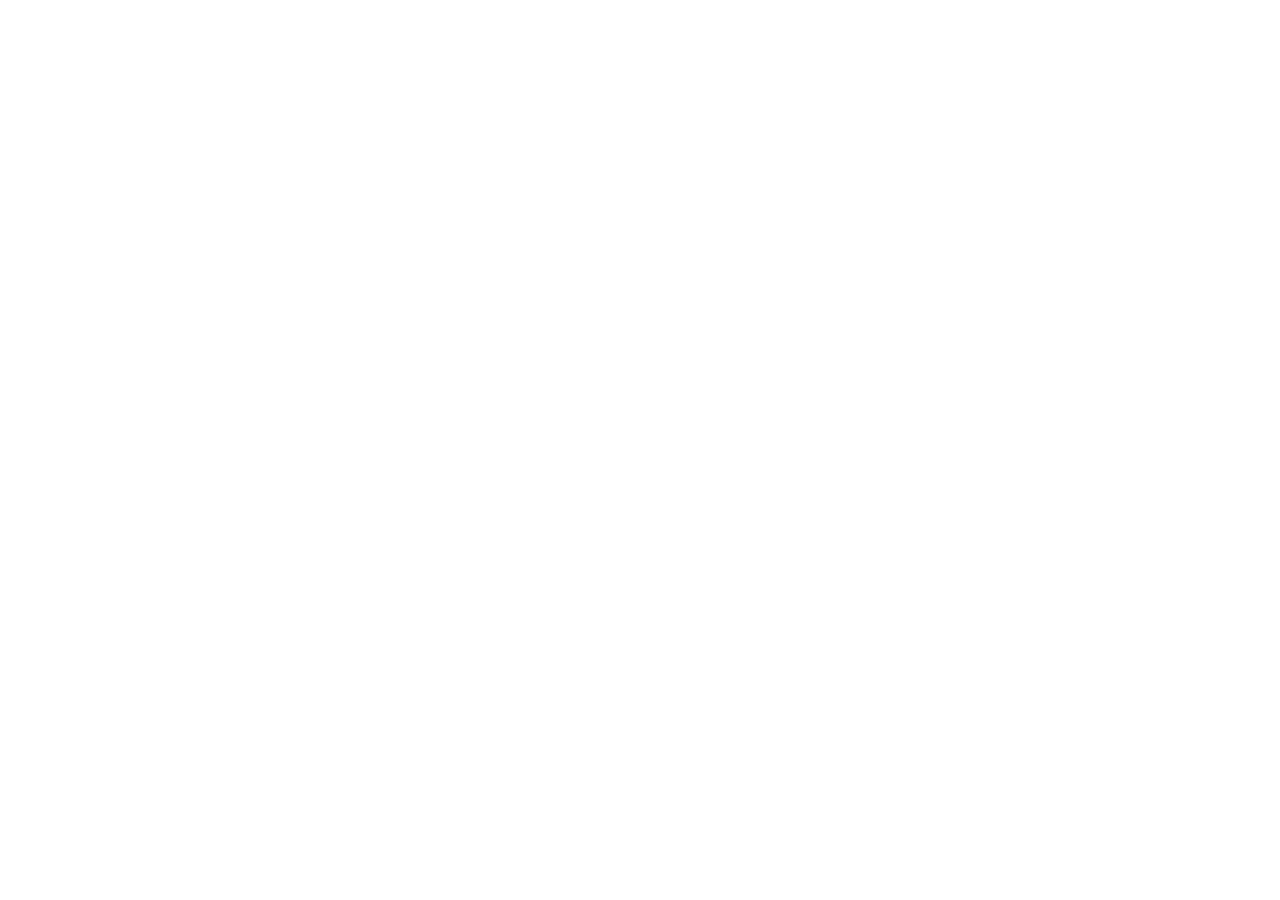
==== Day_03/index.html @ d4886fd7 "add day 03 start" ====
<!DOCTYPE html>
<html lang="en">

<head>
  <meta charset="UTF-8">
  <meta name="viewport" content="width= , initial-scale=1.0">
  <title>Day_02</title>
  <link rel="stylesheet" href="./style.css">
</head>

<body>


  <div class="container">

  </div>


  <script src="./Arithmetic.js"></script>
  <script src="./Assignment.js"></script>
  <script src="./LogicalAssignment.js"></script>
  <script src="./Comparison.js"></script>
  <script src="./Conditionals.js"></script>
  <script src="./Ternary.js"></script>
  <script src="./Logical.js"></script>
  <script src="./Bitwise.js"></script>
</body>

</html>
---- Day_03/style.css ----
.container {
   width: 80%;
   max-width: 1200px;
   margin: 50px auto;
  }

  h1 {
   background-color: rgb(179, 255, 0);
   text-align: center;
  }

  h2 {
   margin: auto;
   width: 50%;
   font-size: 32px;
   font-family: Arial, sans-serif;
   font-weight: bold;
   text-align: center;
   text-transform: uppercase;
   margin-bottom: 20px;
   margin-top: 50px;
   background-color: #4CAF50;
   color: white;
  }

  h3 {
   margin-top: 0;
   margin-bottom: 0;
  color: #ffffff;
  font-size: 24px;
  font-family: Arial, sans-serif;
  font-weight: bold;
  background-color: #e95d5d;
  padding: 10px;
  text-align: center;
}

  p {
   color: #333;
   font-size: 18px;
   background-color: #f2f2f2;
   text-align: left;
   padding: 10px;
  }

  .keyword {
   text-transform: lowercase;
   color: red;
  }

  #insert_img img {
   width: 400px;
   height: 300px;
   object-fit: cover;
  }


  .variable_style {
   font-weight: 900;
   color: blue;
  }

  #constobject, #changeobject, #addobject, #Datatypes{
   margin-bottom: 20px;
   width: 500px;
   height: auto;
   border: 5px solid #e95d5d;
   border-radius: 8px;
  }

  #changeobject h3{
  background-color: green;
  }


/* table */
  table {
  width: 100%;
  border-collapse: collapse;
  margin-top: 0;
}

th,
td {
  border: 1px solid #ddd;
  padding: 10px;
  text-align: left;
  font-size: 18px;
  color: #090909;
}
.head_bold{
 text-align: center;
 font-weight: bold;
 color:rgb(255, 106, 0)
}
th {
  background-color: #4CAF50;
  color: white;
}

tr:nth-child(even) {
  background-color: #f2f2f2;
}

tr:hover {
  background-color: #ddd;
}
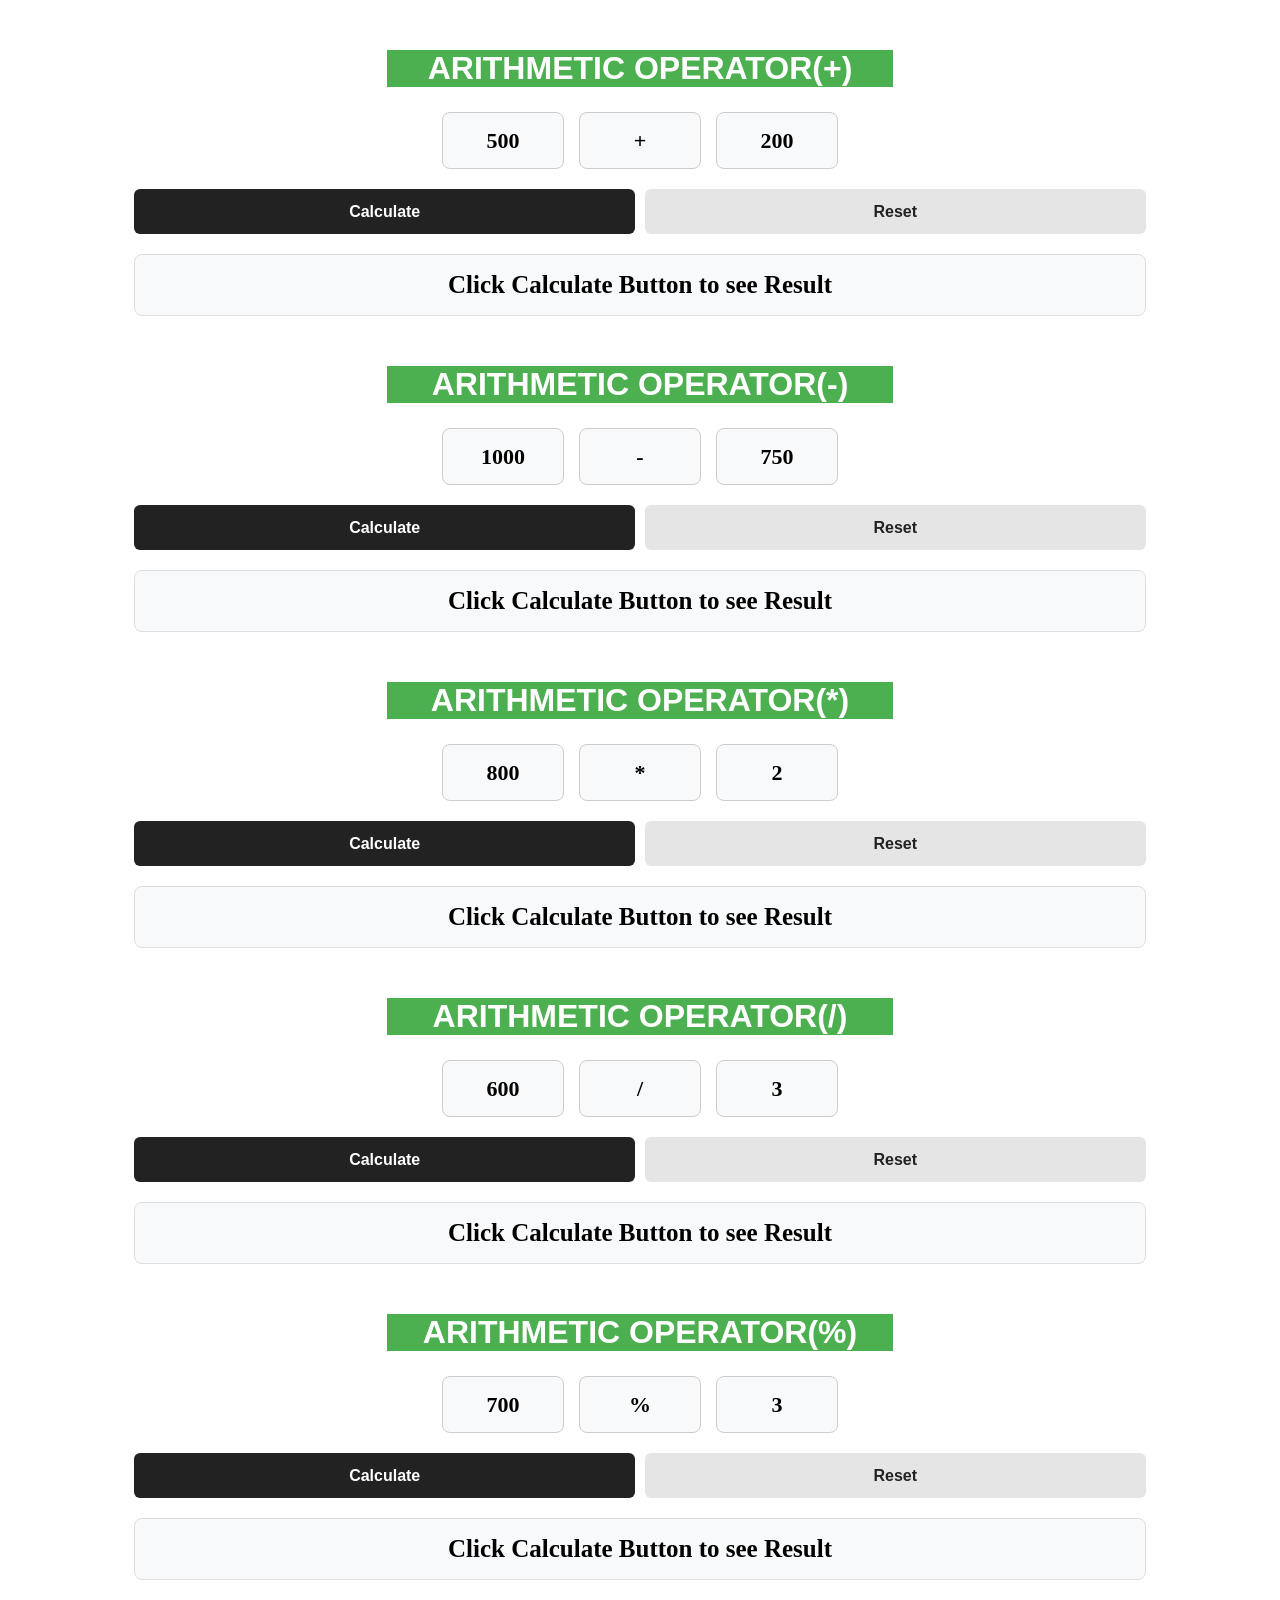
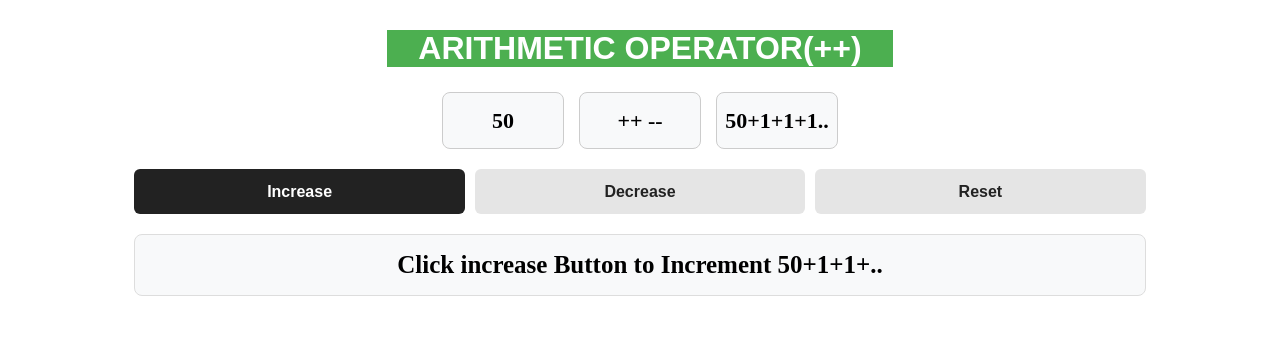
==== commit 18c58d98: "Arithmetic practice complate" ====
--- a/Day_03/index.html
+++ b/Day_03/index.html
@@ -12,6 +12,171 @@
 
 
   <div class="container">
+    <!-- Arithmetic Operator(+) -->
+    <div class="operator-box">
+
+      <h2>Arithmetic Operator(+)</h2>
+
+      <div class="calculation">
+
+        <div id="arinumber1"></div>
+
+        <div id="arioperator"></div>
+
+        <div id="arinumber2"></div>
+
+      </div>
+
+      <div class="button-area">
+        <button id="ariBtn" class="ariBtn">Calculate</button>
+        <button id="ariReset" class="ariReset">Reset</button>
+      </div>
+
+      <div id="ariresult" class="result">
+        Click Calculate Button to see Result
+      </div>
+
+    </div>
+
+
+    <!-- Arithmetic Operator(-) -->
+    <div class="operator-box">
+
+
+
+      <h2>Arithmetic Operator(-)</h2>
+
+      <div class="calculation">
+
+        <div id="arinumberm1"></div>
+
+        <div id="arioperatorm"></div>
+
+        <div id="arinumberm2"></div>
+
+      </div>
+
+      <div class="button-area">
+        <button id="ariBtnm" class="ariBtn">Calculate</button>
+        <button id="ariResetm" class="ariReset">Reset</button>
+      </div>
+
+      <div id="ariresultm" class="result">
+        Click Calculate Button to see Result
+      </div>
+
+    </div>
+
+
+    <!-- Arithmetic Operator(*) -->
+    <div class="operator-box">
+
+
+
+      <h2>Arithmetic Operator(*)</h2>
+
+      <div class="calculation">
+
+        <div id="arinumbermu1"></div>
+
+        <div id="arioperatormu"></div>
+
+        <div id="arinumbermu2"></div>
+
+      </div>
+
+      <div class="button-area">
+        <button id="ariBtnmu" class="ariBtn">Calculate</button>
+        <button id="ariResetmu" class="ariReset">Reset</button>
+      </div>
+
+      <div id="ariresultmu" class="result">
+        Click Calculate Button to see Result
+      </div>
+
+    </div>
+
+
+    <!-- Arithmetic Operator(/) -->
+    <div class="operator-box">
+
+      <h2>Arithmetic Operator(/)</h2>
+
+      <div class="calculation">
+
+        <div id="arinumberd1"></div>
+
+        <div id="arioperatord"></div>
+
+        <div id="arinumberd2"></div>
+
+      </div>
+
+      <div class="button-area">
+        <button id="ariBtnd" class="ariBtn">Calculate</button>
+        <button id="ariResetd" class="ariReset">Reset</button>
+      </div>
+
+      <div id="ariresultd" class="result">
+        Click Calculate Button to see Result
+      </div>
+
+    </div>
+
+
+    <!-- Arithmetic Operator(%) -->
+    <div class="operator-box">
+
+      <h2>Arithmetic Operator(%)</h2>
+
+      <div class="calculation">
+
+        <div id="arinumbermo1"></div>
+
+        <div id="arioperatormo"></div>
+
+        <div id="arinumbermo2"></div>
+
+      </div>
+
+      <div class="button-area">
+        <button id="ariBtnmo" class="ariBtn">Calculate</button>
+        <button id="ariResetmo" class="ariReset">Reset</button>
+      </div>
+
+      <div id="ariresultmo" class="result">
+        Click Calculate Button to see Result
+      </div>
+
+    </div>
+
+
+    <!-- Arithmetic Operator(++) -->
+    <div class="operator-box">
+
+      <h2>Arithmetic Operator(++)</h2>
+
+      <div class="calculation">
+
+        <div id="arinumberin1"></div>
+
+        <div id="arioperatorin"></div>
+
+        <div id="arinumberin2"></div>
+
+      </div>
+
+      <div class="button-area">
+        <button id="ariBtnin" class="ariBtn">Increase</button>
+        <button id="ariDecrease" class="ariReset">Decrease</button>
+        <button id="ariResetin" class="ariReset">Reset</button>
+      </div>
+
+      <div id="ariresultin" class="result">
+        Click increase Button to Increment 50+1+1+..
+      </div>
+
+    </div>
 
   </div>
 
@@ -26,4 +191,4 @@
   <script src="./Bitwise.js"></script>
 </body>
 
-</html>
+</html>
--- a/Day_03/style.css
+++ b/Day_03/style.css
@@ -1,107 +1,216 @@
   .container {
-   width: 80%;
-   max-width: 1200px;
-   margin: 50px auto;
+    width: 80%;
+    max-width: 1200px;
+    margin: 50px auto;
   }
 
   h1 {
-   background-color: rgb(179, 255, 0);
-   text-align: center;
+    background-color: rgb(179, 255, 0);
+    text-align: center;
   }
 
   h2 {
-   margin: auto;
-   width: 50%;
-   font-size: 32px;
-   font-family: Arial, sans-serif;
-   font-weight: bold;
-   text-align: center;
-   text-transform: uppercase;
-   margin-bottom: 20px;
-   margin-top: 50px;
-   background-color: #4CAF50;
-   color: white;
+    margin: auto;
+    width: 50%;
+    font-size: 32px;
+    font-family: Arial, sans-serif;
+    font-weight: bold;
+    text-align: center;
+    text-transform: uppercase;
+    margin-bottom: 20px;
+    margin-top: 50px;
+    background-color: #4CAF50;
+    color: white;
   }
 
   h3 {
-   margin-top: 0;
-   margin-bottom: 0;
-  color: #ffffff;
-  font-size: 24px;
-  font-family: Arial, sans-serif;
-  font-weight: bold;
-  background-color: #e95d5d;
-  padding: 10px;
-  text-align: center;
-}
+    margin-top: 0;
+    margin-bottom: 0;
+    color: #ffffff;
+    font-size: 24px;
+    font-family: Arial, sans-serif;
+    font-weight: bold;
+    background-color: #e95d5d;
+    padding: 10px;
+    text-align: center;
+  }
 
   p {
-   color: #333;
-   font-size: 18px;
-   background-color: #f2f2f2;
-   text-align: left;
-   padding: 10px;
+    color: #333;
+    font-size: 18px;
+    background-color: #f2f2f2;
+    text-align: left;
+    padding: 10px;
   }
 
   .keyword {
-   text-transform: lowercase;
-   color: red;
+    text-transform: lowercase;
+    color: red;
   }
 
   #insert_img img {
-   width: 400px;
-   height: 300px;
-   object-fit: cover;
+    width: 400px;
+    height: 300px;
+    object-fit: cover;
   }
 
 
   .variable_style {
-   font-weight: 900;
-   color: blue;
-  }
-
-  #constobject, #changeobject, #addobject, #Datatypes{
-   margin-bottom: 20px;
-   width: 500px;
-   height: auto;
-   border: 5px solid #e95d5d;
-   border-radius: 8px;
-  }
-
-  #changeobject h3{
-  background-color: green;
-  }
-
-
-/* table */
+    font-weight: 900;
+    color: blue;
+  }
+
+  #constobject,
+  #changeobject,
+  #addobject,
+  #Datatypes {
+    margin-bottom: 20px;
+    width: 500px;
+    height: auto;
+    border: 5px solid #e95d5d;
+    border-radius: 8px;
+  }
+
+  #changeobject h3 {
+    background-color: green;
+  }
+
+
+  /* table */
   table {
-  width: 100%;
-  border-collapse: collapse;
-  margin-top: 0;
-}
-
-th,
-td {
-  border: 1px solid #ddd;
-  padding: 10px;
-  text-align: left;
-  font-size: 18px;
-  color: #090909;
-}
-.head_bold{
- text-align: center;
- font-weight: bold;
- color:rgb(255, 106, 0)
-}
-th {
-  background-color: #4CAF50;
-  color: white;
-}
-
-tr:nth-child(even) {
-  background-color: #f2f2f2;
-}
-
-tr:hover {
-  background-color: #ddd;
-}
+    width: 100%;
+    border-collapse: collapse;
+    margin-top: 0;
+  }
+
+  th,
+  td {
+    border: 1px solid #ddd;
+    padding: 10px;
+    text-align: left;
+    font-size: 18px;
+    color: #090909;
+  }
+
+  .head_bold {
+    text-align: center;
+    font-weight: bold;
+    color: rgb(255, 106, 0)
+  }
+
+  th {
+    background-color: #4CAF50;
+    color: white;
+  }
+
+  tr:nth-child(even) {
+    background-color: #f2f2f2;
+  }
+
+  tr:hover {
+    background-color: #ddd;
+  }
+
+
+  operator-box {
+    width: 450px;
+    padding: 30px;
+
+    background: white;
+
+    border: 1px solid #ddd;
+    border-radius: 12px;
+
+    text-align: center;
+  }
+
+  .operator-box h2 {
+    margin-bottom: 25px;
+  }
+
+  .calculation {
+    display: flex;
+    align-items: center;
+    justify-content: center;
+    gap: 15px;
+  }
+
+  .calculation div {
+    width: 120px;
+    height: 55px;
+
+    display: flex;
+    justify-content: center;
+    align-items: center;
+
+    border: 1px solid #ccc;
+    border-radius: 8px;
+
+    background: #f8f9fa;
+
+    font-size: 22px;
+    font-weight: bold;
+  }
+
+  .calculation #operator {
+    width: 55px;
+
+    border: none;
+    background: transparent;
+
+    font-size: 28px;
+  }
+
+
+  .button-area {
+    display: flex;
+    gap: 10px;
+    margin-top: 20px;
+  }
+
+  .button-area button {
+    flex: 1;
+    height: 45px;
+    border: none;
+    border-radius: 6px;
+    font-size: 16px;
+    font-weight: bold;
+    cursor: pointer;
+  }
+
+  .ariBtn {
+    background-color: #222;
+    color: white;
+  }
+
+  .ariBtn:hover {
+    background-color: #444;
+  }
+
+  .ariReset {
+    background-color: #e5e5e5;
+    color: #222;
+  }
+
+  .ariReset:hover {
+    background-color: #ccc;
+  }
+
+
+  .result {
+    margin-top: 20px;
+
+    min-height: 60px;
+
+    display: flex;
+    justify-content: center;
+    align-items: center;
+
+    border: 1px solid #ddd;
+    border-radius: 8px;
+
+    background: #f8f9fa;
+
+    font-size: 25px;
+    font-weight: bold;
+  }
